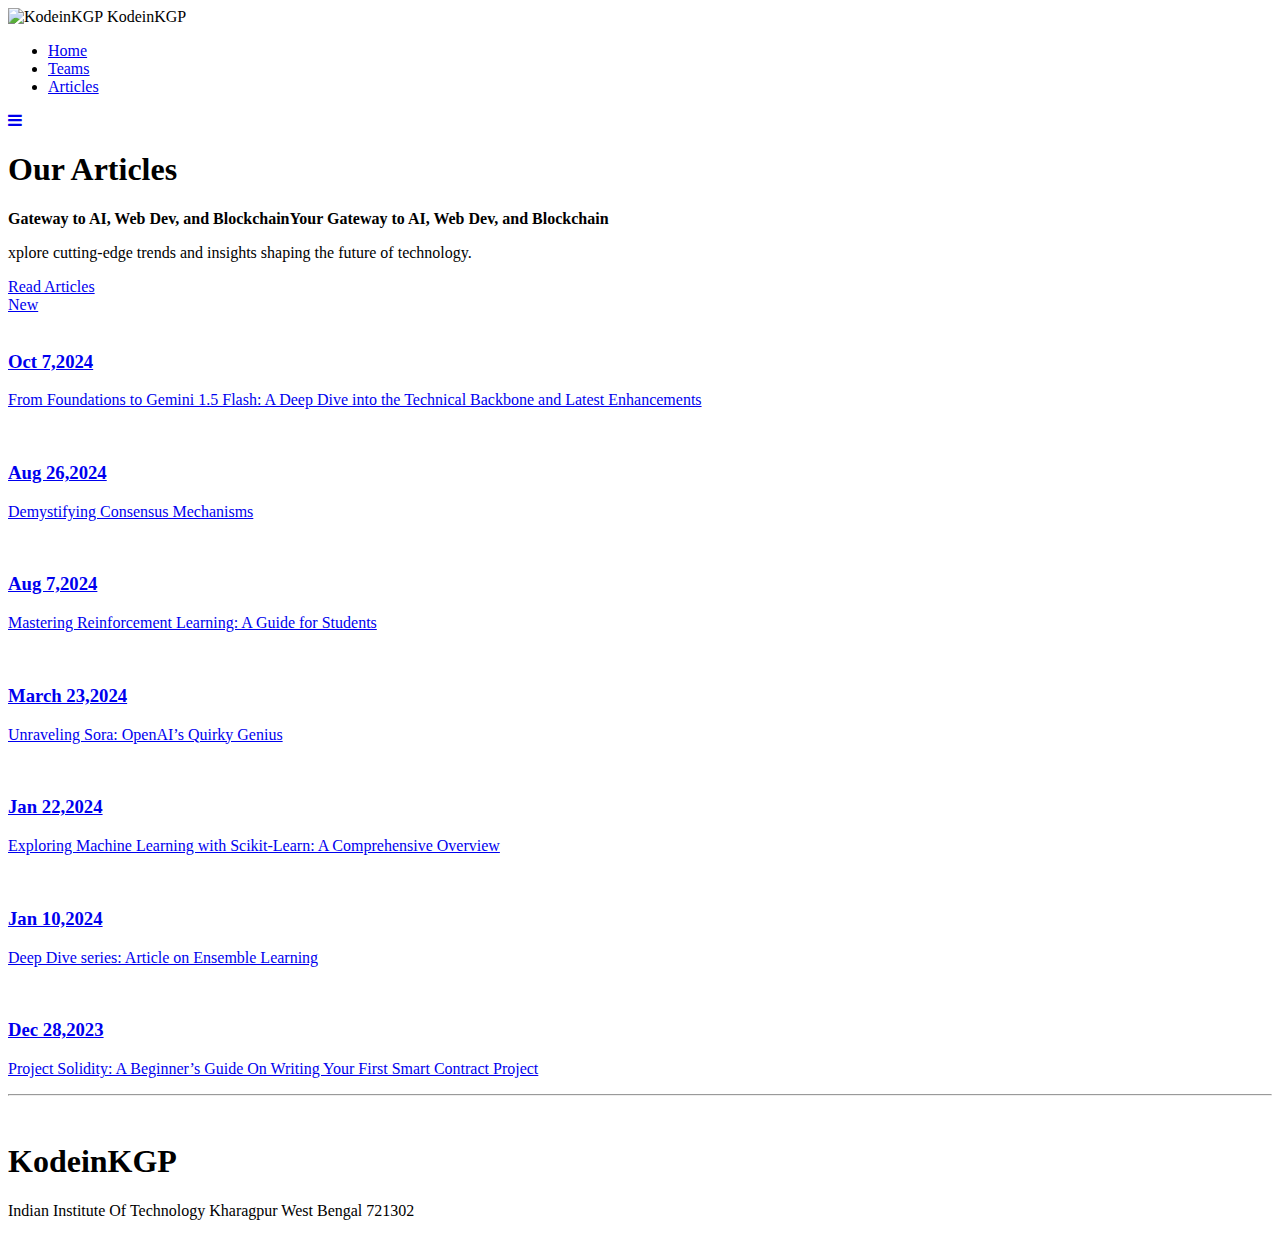
==== article.html @ 9279aec4 "Add files via upload" ====
<!DOCTYPE html>
<html lang="en">
    <head>
        <meta charset="UTF-8">
        <meta name="viewport" content="width=device-width, initial-scale=1.0">
        <link rel="preconnect" href="https://fonts.googleapis.com">
        <link rel="preconnect" href="https://fonts.gstatic.com" crossorigin>
        <link
            href="https://fonts.googleapis.com/css2?family=Poppins:ital,wght@0,100;0,200;0,300;0,400;0,500;0,600;0,700;0,800;0,900;1,100;1,200;1,300;1,400;1,500;1,600;1,700;1,800;1,900&display=swap"
            rel="stylesheet">
            <link rel="stylesheet" href="https://cdnjs.cloudflare.com/ajax/libs/font-awesome/4.7.0/css/font-awesome.min.css">
        <link rel="stylesheet" href="/css/style.css">
        <link rel="shortcut icon" href="/img/logo.png" type="image/x-icon">
        <title>KodeinKGP</title>
    </head>
<body>
    <header>
        <nav id="navbar">
            <div id="logo">
                <img src="/img/logo.png" alt="KodeinKGP">
                <span>KodeinKGP</span>
            </div>
            <div id="link">
            <ul>
                <li class="item"><a href="index.html">Home</a></li>
                <li class="item"><a href="team.html">Teams</a></li>
                <li class="item"><a href="article.html">Articles</a></li>
            </ul>
        </div>
        <a href="javascript:void(0);" class="icon" onclick="myFunction()">
            <i class="fa fa-bars"></i>
        </a>
        
        </nav>
    </header>

    <div id="home_content1">
        <h1 class="primary_heading">Our Articles</h1>
        <p><strong>Gateway to AI, Web Dev, and BlockchainYour Gateway to AI, Web Dev, and Blockchain</strong></p>
        <p>xplore cutting-edge trends and insights shaping the future of technology.</p>
        <a href="#container3">Read Articles</a>
    </div>
<div id="container3">
    <div id="badge">
        <div class="card1">
            <a href="https://medium.com/@kodeinkgp/38ce4d26e2e5" target="_blank">
                <div class="new">
                    <div class="ribbon">
                    <span class="text_center">New</span>
                    </div>
                </div>
                <img src="https://kodeinkgp.in/article/gemini.jpg" alt="">
                <div class="content">
                    <div class="heading">
                    <h3 class="sec_heading">Oct 7,2024</h3>
                    </div>
                    
                    <div class="info">
                    <p>From Foundations to Gemini 1.5 Flash: A Deep Dive into the Technical Backbone and Latest Enhancements</p>
                    </div>
                </div>
            </a>
        </div>
    </div>
    <div id="small">
        <div class="card2">
            <a href="https://medium.com/@kodeinkgp/demystifying-consensus-mechanisms-c06555eced1f" target="_blank">
            <img src="https://openledger.info/insights/wp-content/uploads/2019/01/consensus-blockchain-948x640.png" alt="">
            <div class="details">
                <h3 class="sec_heading">Aug 26,2024</h3>
                <p>Demystifying Consensus Mechanisms</p>
            </div>
            </a>
        </div>
        <div class="card2">
            <a href="https://medium.com/@kodeinkgp/mastering-reinforcement-learning-a-guide-for-students-81387d19fe15" target="_blank">
            <img src="https://miro.medium.com/v2/resize:fit:4918/1*Y0TDuXNyywjqqr5l5GkMQQ.png" alt="">
            <div class="details">
                <h3 class="sec_heading">Aug 7,2024</h3>
                <p>Mastering Reinforcement Learning: A Guide for Students</p>
            </div>
            </a>
        </div>
        <div class="card2">
            <a href="https://medium.com/@kodeinkgp/unraveling-sora-openais-quirky-genius-b0af944a98d2" target="_blank">
            <img src="https://assets.eweek.com/uploads/2024/04/ew_20240426-openai-sora-overview-696x447.png" alt="">
            <div class="details">
                <h3 class="sec_heading">March 23,2024</h3>
                <p>Unraveling Sora: OpenAI’s Quirky Genius</p>
            </div>
            </a>
        </div>
        <div class="card2">
            <a href="https://medium.com/@kodeinkgp/exploring-machine-learning-with-scikit-learn-a-comprehensive-overview-01d609f4db3b" target="_blank">
            <img src="https://d3f1iyfxxz8i1e.cloudfront.net/courses/course_image_variant/da615a681b8d_w240.webp" alt="">
            <div class="details">
                <h3 class="sec_heading">Jan 22,2024</h3>
                <p>Exploring Machine Learning with Scikit-Learn: A Comprehensive Overview</p>
            </div>
            </a>
        </div>
        <div class="card2">
            <a href="https://medium.com/@kodeinkgp/deep-dive-series-article-on-ensemble-learning-b8d9ece9045c" target="_blank">
            <img src="https://images.prismic.io/encord/4fda620b-ac6c-45dc-ba17-f0d68bc7888f_What+is+Ensemble+Learning_.png?auto=compress%2Cformat&fit=max" alt="">
            <div class="details">
                <h3 class="sec_heading">Jan 10,2024</h3>
                <p>Deep Dive series: Article on Ensemble Learning</p>
            </div>
            </a>
        </div>
        <div class="card2">
            <a href="https://coinsbench.com/project-solidity-a-beginners-guide-on-writing-your-first-smart-contract-project-750229be5a2a" target="_blank">
            <img src="https://i0.wp.com/securitygrind.com/wp-content/uploads/2021/04/solidity-feat.jpg?fit=233%2C250&ssl=1" alt="">
            <div class="details">
                <h3 class="sec_heading">Dec 28,2023</h3>
                <p>Project Solidity: A Beginner’s Guide On Writing Your First Smart Contract Project</p>
            </div>
            </a>
        </div>
    </div>
</div>
<hr>
    <footer>
        <img src="/img/logo.png" alt="">
        <h1>KodeinKGP</h1>
        <span>Indian Institute Of Technology</span>
        <span>Kharagpur</span>
        <span>West Bengal 721302</span>
        <div class="icons">
        <span><a href="https://www.facebook.com/kodeinkgp?mibextid=ZbWKwL" target="_blank"><img src="/img/facebook.webp" alt=""></a></span>
        <span><a href="https://www.instagram.com/kodeinkgp_iitkgp/?igsh=cmhyMXM3YTA5YzZm" target="_blank"><img src="/img/insta.webp" alt=""></a></span>
        <span><a href="https://www.linkedin.com/company/kodeinkgp/" target="_blank"><img src="/img/linkedin.webp" alt=""></a></span>
        </div>
    </div>
</footer>
<script>
function myFunction() {
    var x = document.getElementById("link");
    if (x.style.display === "flex") 
      x.style.display = "none";
    else 
      x.style.display = "flex";  
  }
  </script>
</body>
</html>
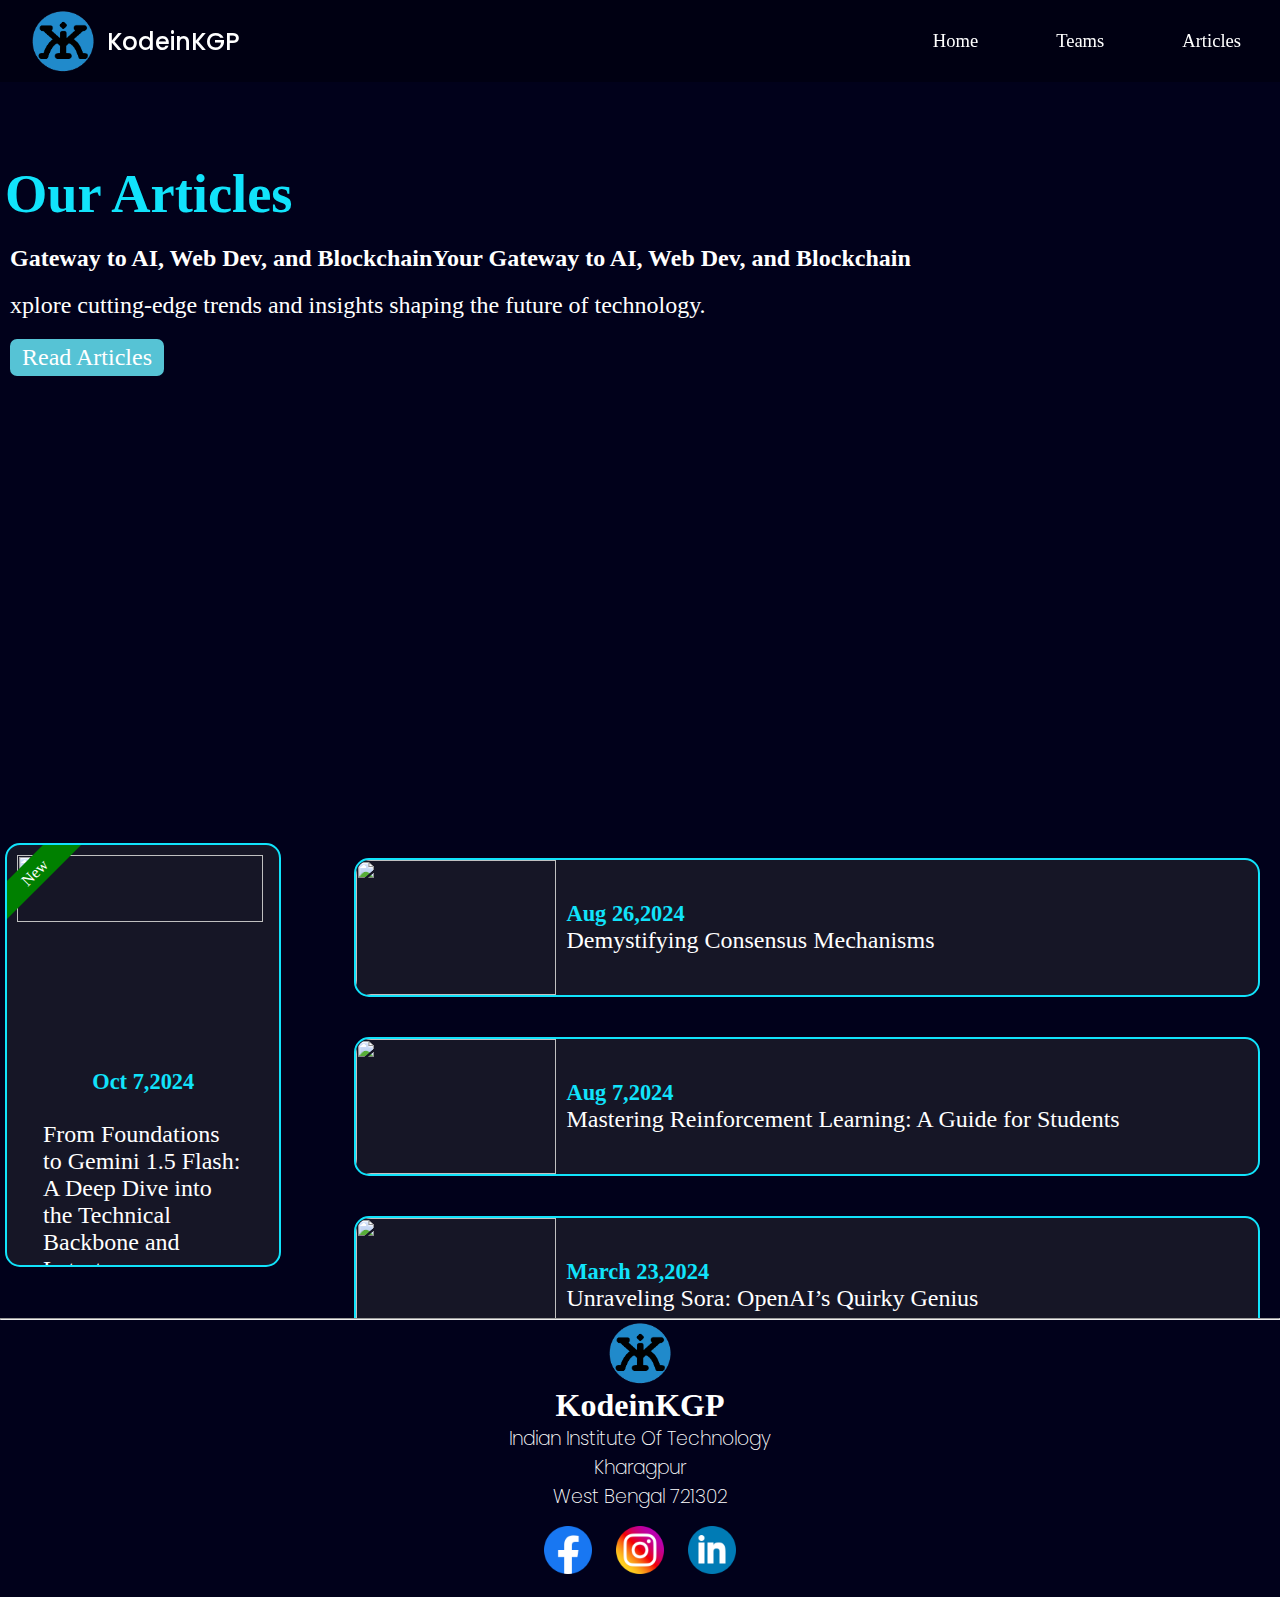
==== commit 799fa1b2: "article.html" ====
--- a/article.html
+++ b/article.html
@@ -9,22 +9,22 @@
             href="https://fonts.googleapis.com/css2?family=Poppins:ital,wght@0,100;0,200;0,300;0,400;0,500;0,600;0,700;0,800;0,900;1,100;1,200;1,300;1,400;1,500;1,600;1,700;1,800;1,900&display=swap"
             rel="stylesheet">
             <link rel="stylesheet" href="https://cdnjs.cloudflare.com/ajax/libs/font-awesome/4.7.0/css/font-awesome.min.css">
-        <link rel="stylesheet" href="/css/style.css">
-        <link rel="shortcut icon" href="/img/logo.png" type="image/x-icon">
+        <link rel="stylesheet" href="css/style.css">
+        <link rel="shortcut icon" href="img/logo.png" type="image/x-icon">
         <title>KodeinKGP</title>
     </head>
 <body>
     <header>
         <nav id="navbar">
             <div id="logo">
-                <img src="/img/logo.png" alt="KodeinKGP">
+                <img src="img/logo.png" alt="KodeinKGP">
                 <span>KodeinKGP</span>
             </div>
             <div id="link">
             <ul>
-                <li class="item"><a href="index.html">Home</a></li>
-                <li class="item"><a href="team.html">Teams</a></li>
-                <li class="item"><a href="article.html">Articles</a></li>
+                <li class="item"><a href="index">Home</a></li>
+                <li class="item"><a href="team">Teams</a></li>
+                <li class="item"><a href="article">Articles</a></li>
             </ul>
         </div>
         <a href="javascript:void(0);" class="icon" onclick="myFunction()">
@@ -121,15 +121,15 @@
 </div>
 <hr>
     <footer>
-        <img src="/img/logo.png" alt="">
+        <img src="img/logo.png" alt="">
         <h1>KodeinKGP</h1>
         <span>Indian Institute Of Technology</span>
         <span>Kharagpur</span>
         <span>West Bengal 721302</span>
         <div class="icons">
-        <span><a href="https://www.facebook.com/kodeinkgp?mibextid=ZbWKwL" target="_blank"><img src="/img/facebook.webp" alt=""></a></span>
-        <span><a href="https://www.instagram.com/kodeinkgp_iitkgp/?igsh=cmhyMXM3YTA5YzZm" target="_blank"><img src="/img/insta.webp" alt=""></a></span>
-        <span><a href="https://www.linkedin.com/company/kodeinkgp/" target="_blank"><img src="/img/linkedin.webp" alt=""></a></span>
+        <span><a href="https://www.facebook.com/kodeinkgp?mibextid=ZbWKwL" target="_blank"><img src="img/facebook.webp" alt=""></a></span>
+        <span><a href="https://www.instagram.com/kodeinkgp_iitkgp/?igsh=cmhyMXM3YTA5YzZm" target="_blank"><img src="img/insta.webp" alt=""></a></span>
+        <span><a href="https://www.linkedin.com/company/kodeinkgp/" target="_blank"><img src="img/linkedin.webp" alt=""></a></span>
         </div>
     </div>
 </footer>
@@ -143,4 +143,4 @@
   }
   </script>
 </body>
-</html>+</html>
--- a/css/style.css
+++ b/css/style.css
@@ -0,0 +1,500 @@
+* {
+    margin: 0;
+    padding: 0;
+    /* box-sizing: border-box; */
+    color: white;
+    font-family: 'Bree Serif', serif;
+}
+
+html {
+    scroll-behavior: smooth;
+}
+
+body {
+    background-color: #01011b;
+}
+
+header {
+    position: sticky;
+    width: 100%;
+    height: 10%;
+    top: 0;
+    left: 0;
+    z-index: 2;
+}
+
+/* utiities */
+.text_center {
+    text-align: center;
+}
+
+.primary_heading {
+    font-size: 3.4rem;
+    color: #11e3fb;
+}
+
+.sec_heading {
+    color: #11e3fb;
+    font-size: 1.4rem;
+}
+
+p {
+    font-size: 1.5rem;
+}
+
+/* Navbar */
+#navbar {
+    display: flex;
+    align-items: center;
+    top: 0;
+}
+
+#navbar::before {
+    content: "";
+    background-color: black;
+    position: absolute;
+    top: 0;
+    left: 0;
+    width: 100%;
+    height: 100%;
+    z-index: -1;
+    opacity: 0.3;
+}
+
+#link {
+    display: block;
+    float: right;
+    width: 100%;
+}
+
+/* navbar logo */
+#logo {
+    margin: 4px 30px;
+    display: flex;
+    justify-content: center;
+    align-items: center;
+}
+
+#logo img {
+    height: 67px;
+    width: 67px;
+}
+
+#navbar span {
+    font-family: "Poppins", sans-serif;
+    font-weight: 500;
+    color: white;
+    font-size: 1.5rem;
+    cursor: pointer;
+    margin-left: 10px;
+}
+
+/* navbar list */
+#navbar ul {
+    display: flex;
+    font-family: "Poppins", sans-serif;
+    width: 100%;
+    justify-content: flex-end;
+}
+
+#navbar ul li {
+    list-style: none;
+    font-size: 1.16rem;
+    margin: 20px;
+}
+
+#navbar ul li a {
+    text-decoration: none;
+    display: block;
+    color: white;
+    padding: 10px 19px;
+    border-radius: 20px;
+}
+
+#navbar ul li a:hover {
+    background-color: #56c3d5;
+    color: black;
+}
+
+.icon {
+    display: none;
+}
+
+@media only screen and (max-width:672px) {
+    #link {
+        display: none;
+
+    }
+
+    #navbar ul{
+        flex-direction: column;
+    }
+
+    .icon {
+        position: absolute;
+        display: block;
+        width: 10%;
+        height: 30%;
+        right: 0;
+        top: auto;
+    }
+
+    .container2{
+        flex-direction: column;
+    }
+
+    .container2 .box{
+        width: 85vw;
+    }
+
+}
+
+/* home */
+/* home upper content */
+#home_content1 {
+    height: 66vh;
+    margin: 9vh 5px;
+}
+
+#home_content1 p {
+    margin: 20px 5px;
+}
+
+#home_content1 a {
+    text-decoration: none;
+    background-color: #56c3d5;
+    display: block;
+    color: white;
+    margin: 10px 5px;
+    border-radius: 7px;
+    font-size: 1.5rem;
+    padding: 5px 5px;
+    width: 9rem;
+    text-align: center;
+}
+
+#home_content1 a:hover {
+    background-color: #01011b;
+}
+
+/* hone lower content */
+#home_content2 h1 {
+    font-size: 2.9rem;
+}
+
+#home_content2 span img {
+    width: 3.4rem;
+    height: 3.24rem;
+    margin-top: 0.3rem;
+}
+
+.heading {
+    display: flex;
+    justify-content: center;
+    align-items: center;
+}
+
+#home_content2 p {
+    font-size: 1.4rem;
+    padding: 5px;
+    margin: 7px 5px;
+}
+
+.container {
+    display: block;
+    margin: auto;
+    width: 80vw;
+}
+
+.container2 {
+    display: flex;
+    width: 95vw;
+    flex-wrap: wrap;
+    justify-content: space-between;
+}
+
+.box {
+    display: flex;
+    flex-direction: column;
+    justify-content: center;
+    align-items: center;
+    background-color: rgba(54, 54, 54, .4);
+    width: 25vw;
+    margin: 15px;
+    padding: 5px;
+    z-index: 1;
+    border-radius: 20px;
+}
+
+.box img {
+    width: 90%;
+    height: 40%;
+    display: block;
+    margin: auto;
+}
+
+.box:hover {
+    box-shadow: 0 2px 10px #3dc4d4;
+    transform: translateY(-11px);
+}
+
+/* teams */
+#EH, #founder,#advisor,#our_team,#tech_team,#ai_team,#block_team,#event_team,#media_team{
+    display: flex;
+    flex-wrap: wrap;
+    justify-content: space-evenly;
+    margin: 20px;
+}
+
+#at,#bt,#et,#mt{
+    display: none;
+}
+
+
+
+#founder{
+    flex-direction: column;
+    align-items: center;
+    justify-content: center;
+}
+
+.member{
+    display: flex;
+    flex-direction: column;
+    justify-content: center;
+    align-items: center;
+    border: 3px solid rgba(186,246,253,0.8);
+    margin: 15px;
+    padding: 5px;
+    border-radius: 20px;
+    width: 300px;
+    position: relative;
+}
+
+
+.member:hover{
+    box-shadow: 0 2px 10px #3dc4d4;
+    transform: translateY(-5px);
+}
+
+.member h3{
+    color: #11e3fb;
+}
+
+.member div{
+    margin: 6px;
+}
+
+.member h2{
+    color: white;
+}
+
+.social_media{
+    display: flex;
+}
+
+.social_media span{
+    margin: 0 10px;
+}
+
+.social_media span a img{
+    width: 23px;
+    height: 23px;
+    cursor: pointer;
+}
+
+#our_team{
+    display: flex;
+    justify-content: space-evenly;
+    flex-wrap: wrap;
+}
+
+#our_team button{
+    background-color: #393940;
+    border: 2px solid #11e3fb;
+    border-radius: 15px;
+    cursor: pointer;
+    margin: 11px 4px;
+    padding: 11px;
+    font-size: 1.4rem;
+}
+
+#our_team button:hover{
+    background-color: #01011b;
+}
+
+#our_team button:nth-child(1){
+    background-color: #11e3fb;
+    color: black;
+}
+
+/* articles */
+#container3{
+    display: flex;
+}
+
+#badge{
+    width: 321px;
+}
+.card1{
+    border: 2px solid #11e3fb;
+    border-radius: 15px;
+    margin: 5px;
+    height: 420px;
+    background-color: rgba(54, 54, 54, .4);
+    overflow: hidden;
+}
+
+.content, .heading,.info{
+    margin: 10px;
+    padding: 8px;
+}
+
+.card1 a{
+    text-decoration: none;
+}
+
+.card1 a img{
+    width: 95%;
+    height: 40%;
+    margin: 5px;
+    padding: 5px;
+}
+
+#small{
+    display: flex;
+    flex-direction: column;
+    margin-left: 3rem;
+    overflow-y: scroll;
+    max-height: 480px;
+}
+
+/* Hide scrollbar for Chrome, Safari and Opera */
+#small::-webkit-scrollbar {
+    display: none;
+}
+
+/* Hide scrollbar for IE, Edge and Firefox */
+#small {
+  -ms-overflow-style: none;  /* IE and Edge */
+  scrollbar-width: none;  /* Firefox */
+}
+
+.card2{
+    border: 2px solid #11e3fb;
+    display: flex;
+    align-items: center;
+    background-color: rgba(54, 54, 54, .4);
+    border-radius: 15px;
+    margin: 20px;
+}
+
+.card2 a{
+    display: flex;
+    justify-content: center;
+    text-decoration: none;
+}
+
+.card2 img{
+    width: 200px;
+    border-radius: 15px 0 0 15px;
+    height: 135px;
+}
+
+.details{
+    margin: auto 10px;
+}
+
+.card1:hover , .card2:hover{
+    box-shadow: 0 2px 10px #3dc4d4;
+}
+
+.new{
+    position: absolute;
+    overflow: hidden;
+    height: 200px;
+}
+
+.ribbon{
+    position: relative;
+    background-color: green;
+    transform: rotate(-45deg);
+    display: flex !important;
+    align-items: center;
+    justify-content: center;
+    width: 123px;
+    height: 27px;
+    left: -34px;
+    top: 14px;
+}
+
+@media only screen and (max-width:810px) {
+    #container3{
+        flex-direction: column;
+    }
+    #container3 div{
+        display: block;
+        margin: 7px auto;
+    }
+    #small{
+        width: 320px;
+        overflow-y: none;
+        max-height: fit-content;
+    }
+    .card2{
+        border: 2px solid #11e3fb;
+        display: block;
+    border-radius: 15px;
+    height: 420px;
+    background-color: rgba(54, 54, 54, .4);
+    overflow: hidden;
+    padding: 5px;
+
+    }
+.card2 .details h3{
+    margin:22px auto;
+}
+
+    .card2 a{
+        display: inline;
+    }
+    .details{
+        display: block;
+    }
+
+    .card2 a img{
+        width: 95%;
+        height: 40%;
+        margin: 5px;
+        padding: 5px;
+    }
+}
+
+/* footer */
+footer {
+    display: flex;
+    flex-direction: column;
+    align-items: center;
+    justify-content: center;
+}
+
+footer img {
+    height: 67px;
+    width: 67px;
+}
+
+footer span {
+    font-family: "Poppins", sans-serif;
+    font-weight: 200;
+    color: white;
+    font-size: 1.18rem;
+    cursor: pointer;
+}
+
+.icons span a img {
+    width: 3rem;
+    height: 3rem;
+    margin: 15px 10px;
+}
+
+
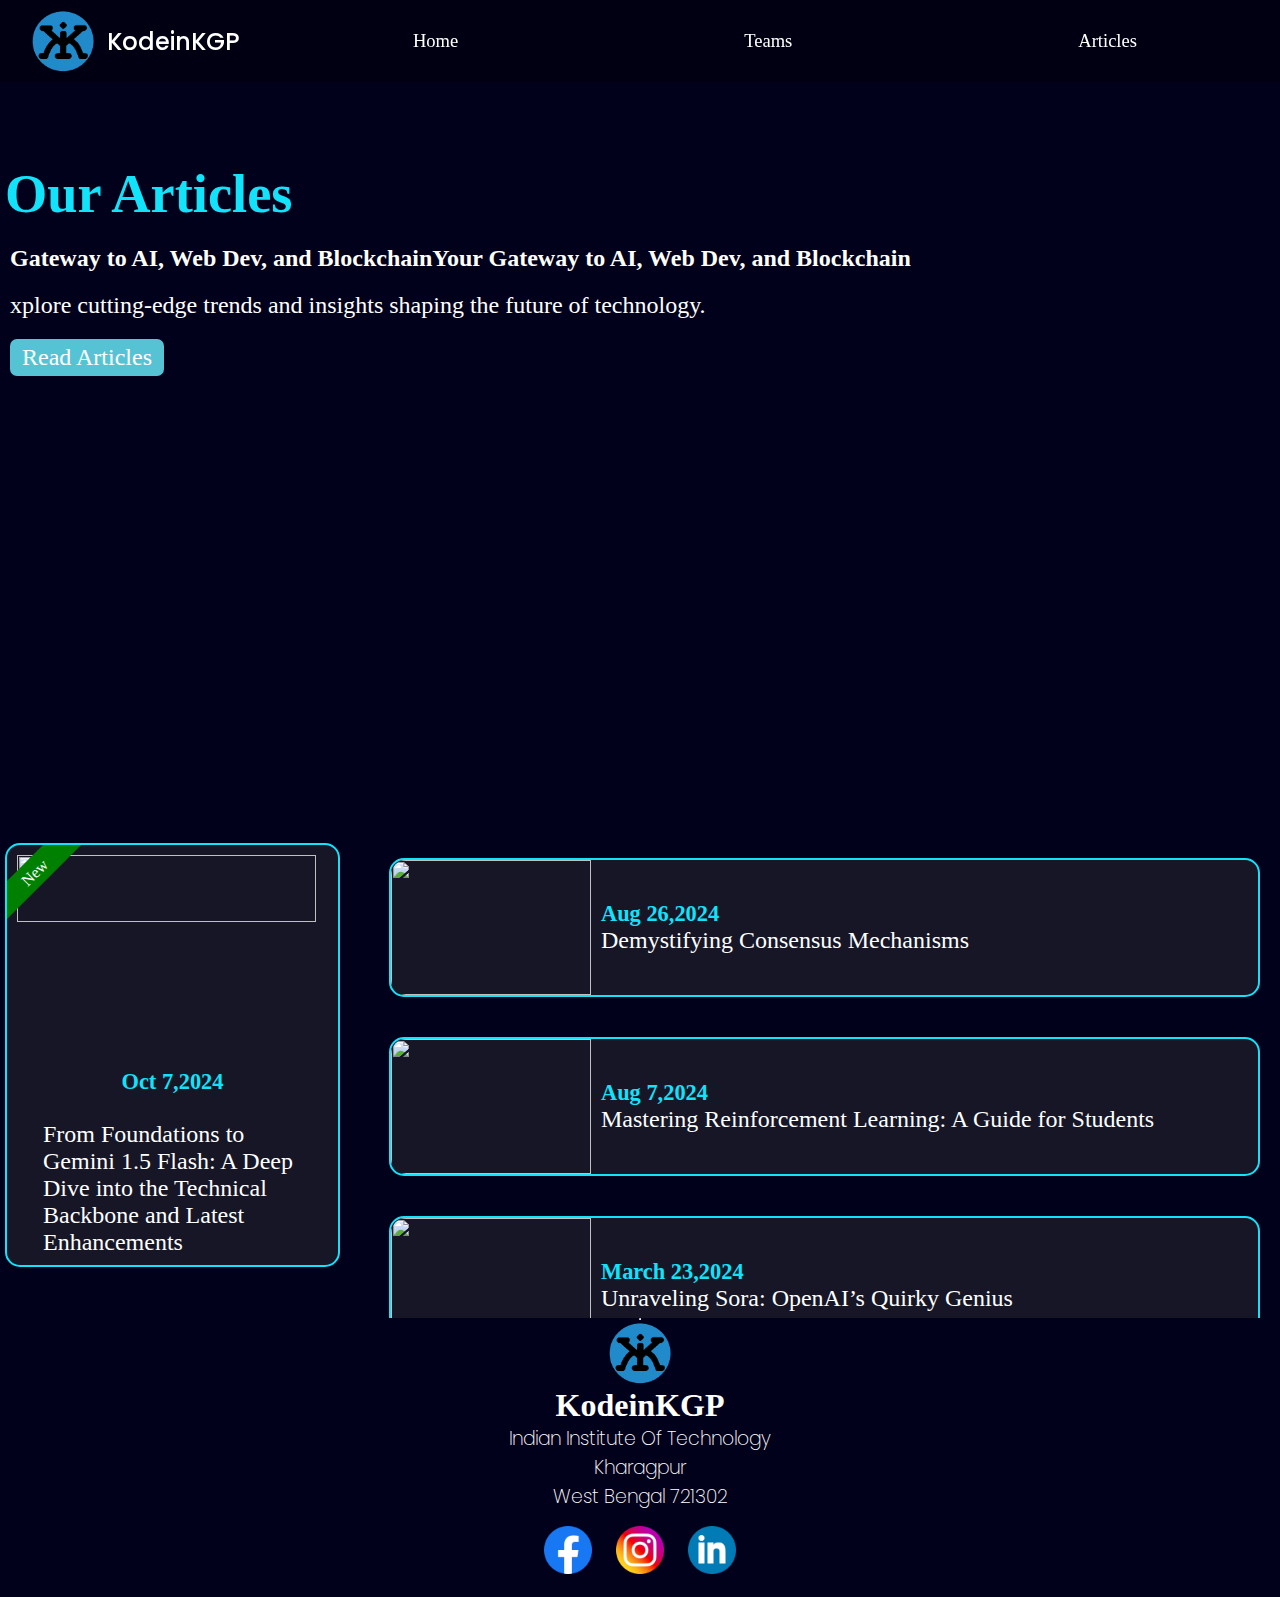
==== commit 84b67ecb: "article.html" ====
--- a/article.html
+++ b/article.html
@@ -33,7 +33,7 @@
         
         </nav>
     </header>
-
+<div class="myarticle">
     <div id="home_content1">
         <h1 class="primary_heading">Our Articles</h1>
         <p><strong>Gateway to AI, Web Dev, and BlockchainYour Gateway to AI, Web Dev, and Blockchain</strong></p>
@@ -119,8 +119,10 @@
         </div>
     </div>
 </div>
-<hr>
+</div>
+
     <footer>
+        <hr>
         <img src="img/logo.png" alt="">
         <h1>KodeinKGP</h1>
         <span>Indian Institute Of Technology</span>
@@ -136,10 +138,16 @@
 <script>
 function myFunction() {
     var x = document.getElementById("link");
-    if (x.style.display === "flex") 
+    if (x.style.display === "flex") {
+        document.querySelector('footer').style.opacity=1;
+            document.getElementById("myarticle").style.opacity=1;
       x.style.display = "none";
-    else 
-      x.style.display = "flex";  
+    }
+    else {
+      x.style.display = "flex";
+        document.querySelector('footer').style.opacity=0.2;
+            document.getElementById("myarticle").style.opacity=0.2;
+    }
   }
   </script>
 </body>
--- a/css/style.css
+++ b/css/style.css
@@ -100,7 +100,7 @@
 #navbar ul li {
     list-style: none;
     font-size: 1.16rem;
-    margin: 20px;
+    margin: 20px auto;
 }
 
 #navbar ul li a {
@@ -128,6 +128,8 @@
 
     #navbar ul{
         flex-direction: column;
+         position: absolute;
+        right: 0px;
     }
 
     .icon {
@@ -243,7 +245,6 @@
     display: flex;
     flex-wrap: wrap;
     justify-content: space-evenly;
-    margin: 20px;
 }
 
 #at,#bt,#et,#mt{
@@ -341,6 +342,7 @@
     border-radius: 15px;
     margin: 5px;
     height: 420px;
+    width: 331px;
     background-color: rgba(54, 54, 54, .4);
     overflow: hidden;
 }
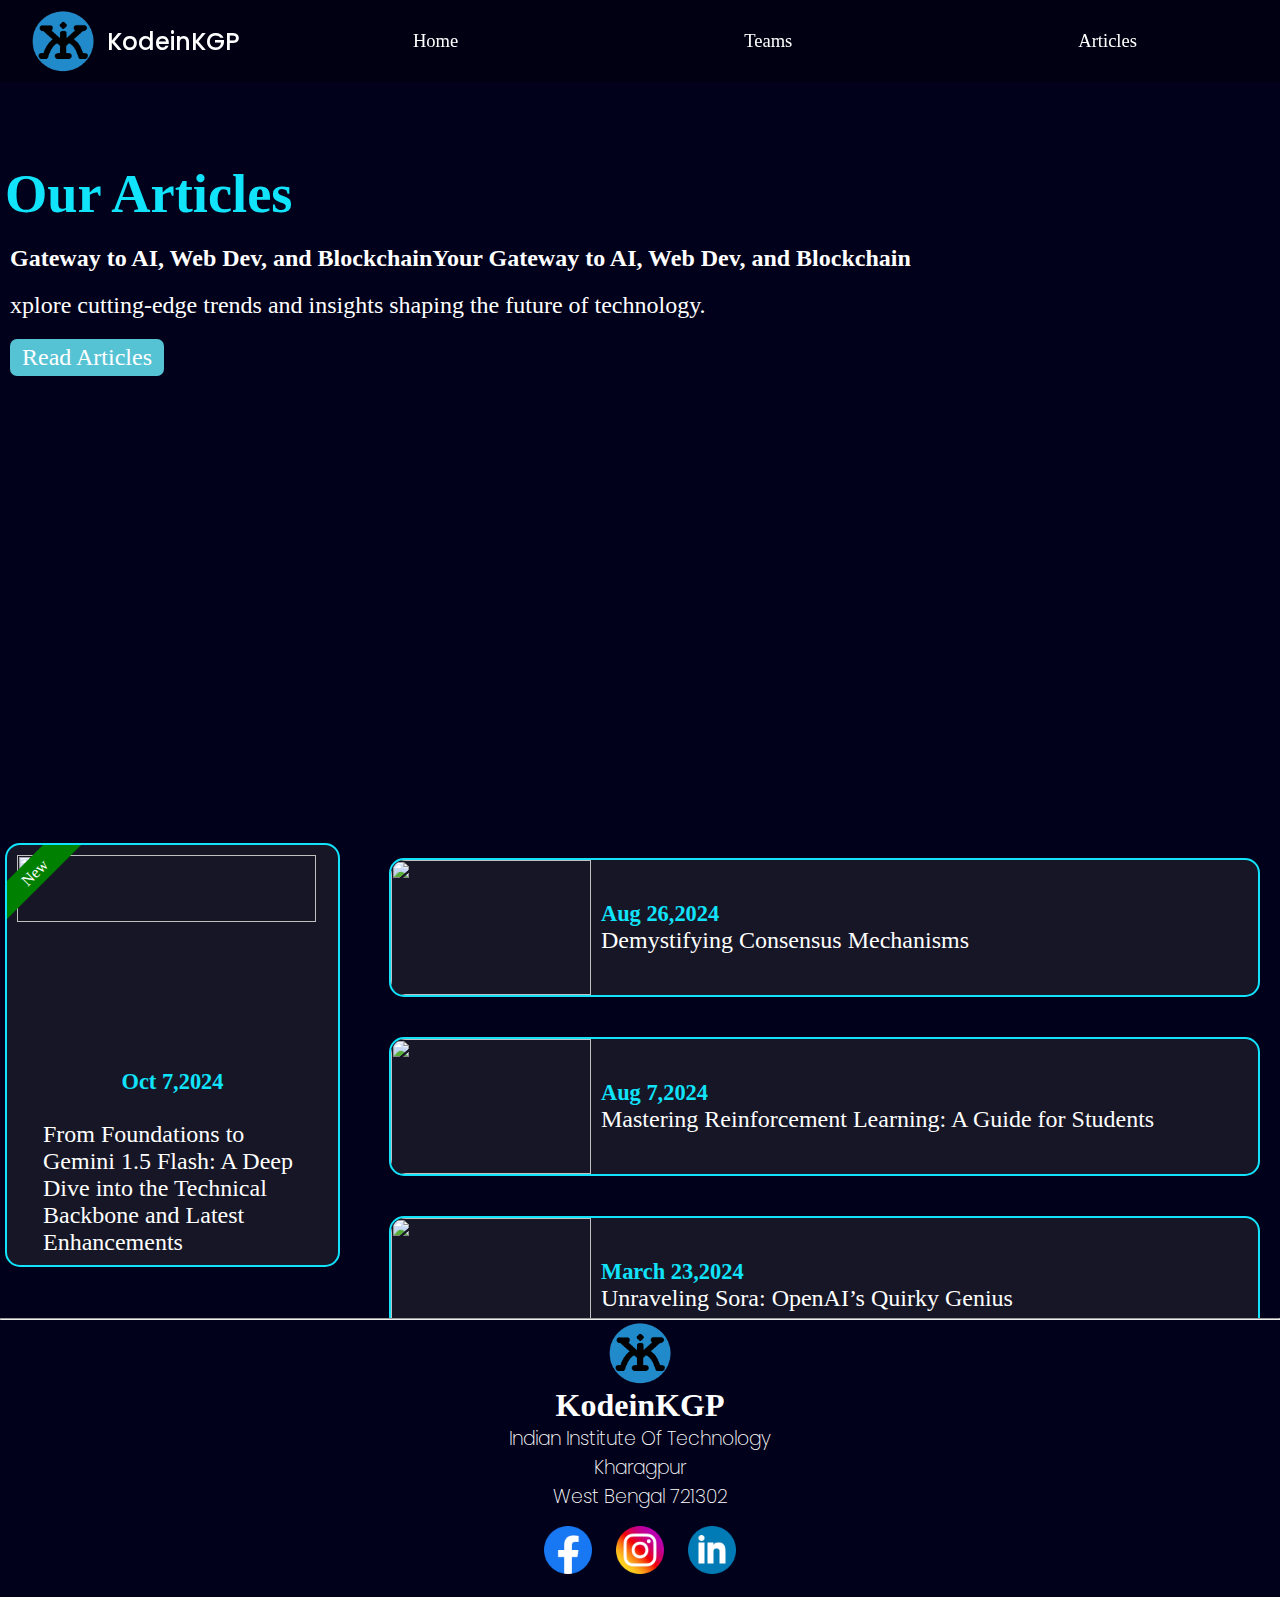
==== commit 1f818a39: "article.html" ====
--- a/article.html
+++ b/article.html
@@ -33,7 +33,7 @@
         
         </nav>
     </header>
-<div class="myarticle">
+<div id="myarticle">
     <div id="home_content1">
         <h1 class="primary_heading">Our Articles</h1>
         <p><strong>Gateway to AI, Web Dev, and BlockchainYour Gateway to AI, Web Dev, and Blockchain</strong></p>
@@ -120,9 +120,9 @@
     </div>
 </div>
 </div>
-
+<hr>
     <footer>
-        <hr>
+        
         <img src="img/logo.png" alt="">
         <h1>KodeinKGP</h1>
         <span>Indian Institute Of Technology</span>
